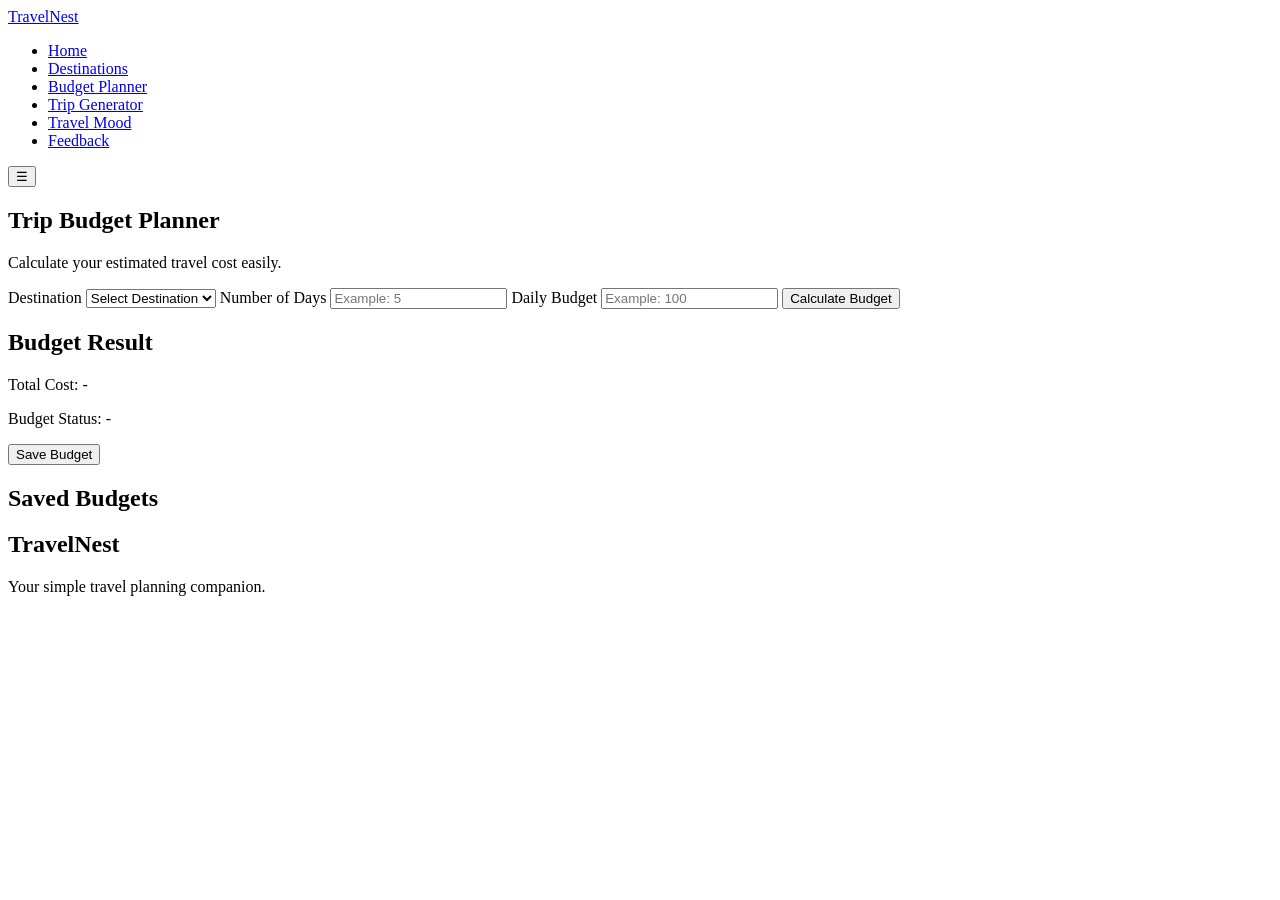
==== budget.html @ d4c86e50 "Initial TravelNest website upload" ====
<!DOCTYPE html>
<html lang="en">

<head>
    <meta charset="UTF-8">
    <meta name="viewport" content="width=device-width, initial-scale=1.0">
    <title>TravelNest | Budget Planner</title>

    <link rel="stylesheet" href="css/styles.css">
    <link rel="icon" type="image/png" href="images/logo.png.svg">
    <link rel="manifest" href="manifest.json">
</head>

<body>

    <header class="header">
        <nav class="navbar">
            <a href="index.html" class="logo">TravelNest</a>

            <ul class="nav-links" id="navLinks">
                <li><a href="index.html">Home</a></li>
                <li><a href="destinations.html">Destinations</a></li>
                <li><a href="budget.html" class="active">Budget Planner</a></li>
                <li><a href="generator.html">Trip Generator</a></li>
                <li><a href="mood.html">Travel Mood</a></li>
                <li><a href="feedback.html">Feedback</a></li>
            </ul>

            <button class="hamburger" id="hamburger" aria-label="Open navigation menu">
                ☰
            </button>
        </nav>
    </header>

    <main>
        <section class="page-title">
            <h1>Trip Budget Planner</h1>
            <p>Calculate your estimated travel cost easily.</p>
        </section>

        <section class="form-box">
            <form id="budgetForm">
                <label for="budgetDestination">Destination</label>
                <select id="budgetDestination">
                    <option value="">Select Destination</option>
                    <option value="Bali">Bali</option>
                    <option value="Paris">Paris</option>
                    <option value="Dubai">Dubai</option>
                    <option value="Tokyo">Tokyo</option>
                    <option value="Cape Town">Cape Town</option>
                    <option value="New York">New York</option>
                </select>

                <label for="days">Number of Days</label>
                <input type="number" id="days" placeholder="Example: 5">

                <label for="dailyBudget">Daily Budget</label>
                <input type="number" id="dailyBudget" placeholder="Example: 100">

                <button type="submit">Calculate Budget</button>
            </form>
        </section>

        <section class="result-box" id="budgetResult">
            <h2>Budget Result</h2>
            <p id="totalCost">Total Cost: -</p>
            <p id="budgetStatus">Budget Status: -</p>

            <div class="progress-container">
                <div class="progress-bar" id="progressBar"></div>
            </div>

            <button id="saveBudgetBtn">Save Budget</button>
            <p id="saveBudgetMessage"></p>
        </section>

        <section class="saved-section">
            <h2>Saved Budgets</h2>
            <div id="savedBudgets"></div>
        </section>
    </main>

    <footer class="footer">
        <div class="footer-content">
            <h2>TravelNest</h2>
            <p>Your simple travel planning companion.</p>
        </div>
    </footer>

    <script src="js/data.js"></script>
    <script src="js/main.js"></script>
    <script src="js/budget.js"></script>
</body>

</html>
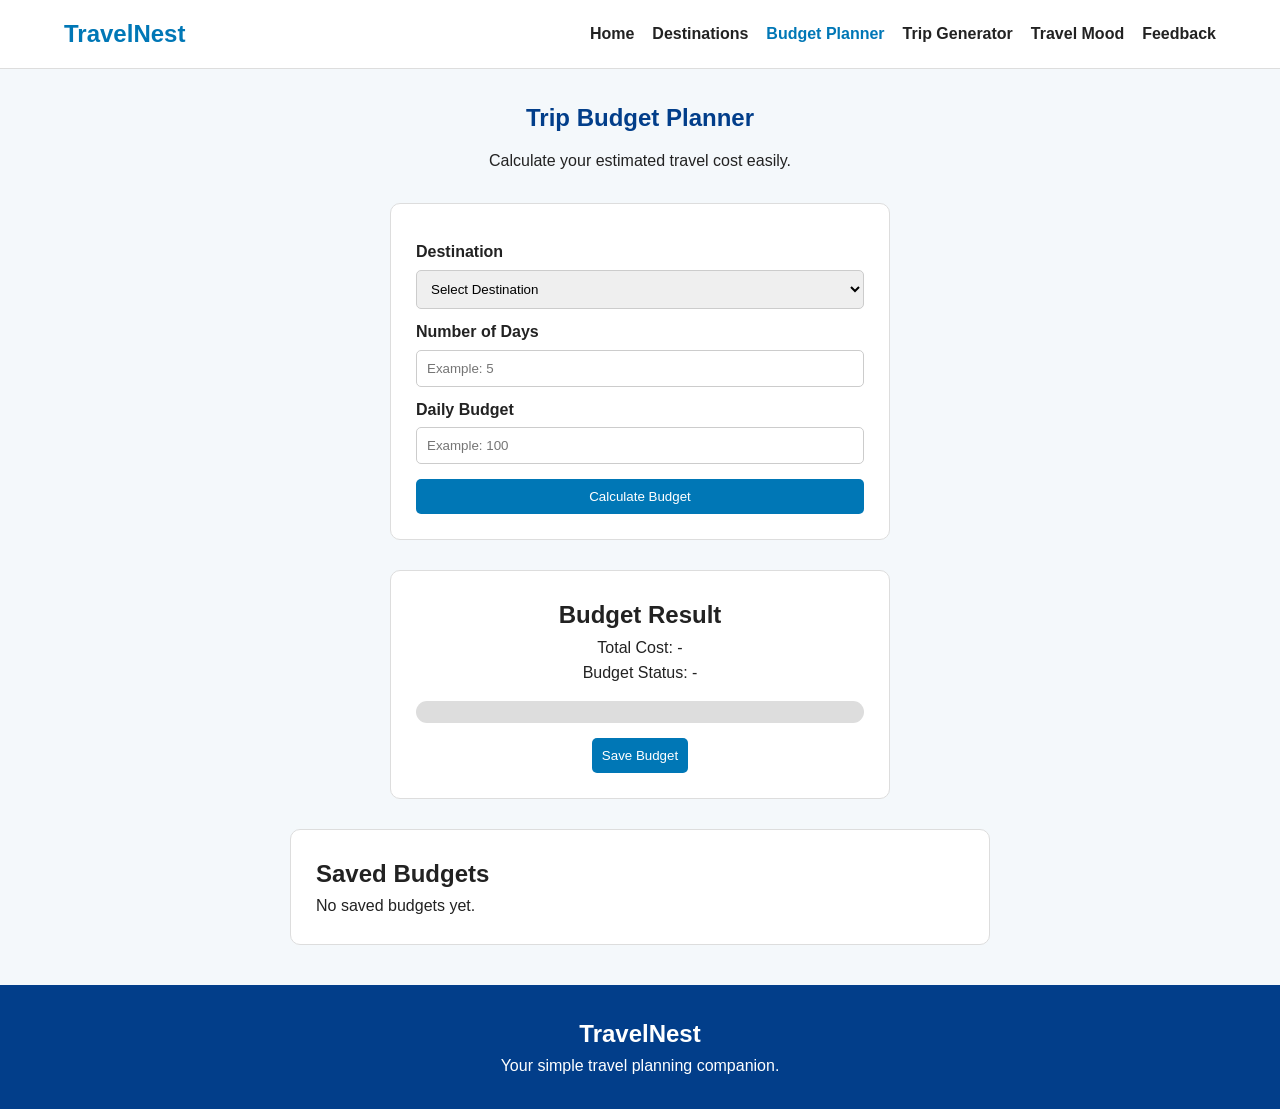
==== commit bf25b6ee: "File Corrections" ====
--- a/budget.html
+++ b/budget.html
@@ -49,6 +49,7 @@
                     <option value="Tokyo">Tokyo</option>
                     <option value="Cape Town">Cape Town</option>
                     <option value="New York">New York</option>
+                    <option value="Goa">Goa</option>
                 </select>
 
                 <label for="days">Number of Days</label>
--- a/css/styles.css
+++ b/css/styles.css
@@ -0,0 +1,625 @@
+/* Basic reset */
+* {
+    margin: 0;
+    padding: 0;
+    box-sizing: border-box;
+}
+
+body {
+    font-family: Arial, sans-serif;
+    background: #f4f8fb;
+    color: #222;
+    line-height: 1.6;
+}
+
+/* Header and Navigation */
+.header {
+    background: #ffffff;
+    border-bottom: 1px solid #ddd;
+    position: sticky;
+    top: 0;
+    z-index: 100;
+}
+
+.navbar {
+    width: 90%;
+    margin: auto;
+    padding: 15px 0;
+    display: flex;
+    justify-content: space-between;
+    align-items: center;
+}
+
+.logo {
+    text-decoration: none;
+    font-size: 24px;
+    font-weight: bold;
+    color: #0077b6;
+}
+
+.nav-links {
+    list-style: none;
+    display: flex;
+    gap: 18px;
+}
+
+.nav-links a {
+    text-decoration: none;
+    color: #222;
+    font-weight: bold;
+}
+
+.nav-links a:hover,
+.nav-links .active {
+    color: #0077b6;
+}
+
+.hamburger {
+    display: none;
+    font-size: 26px;
+    background: none;
+    border: none;
+    cursor: pointer;
+}
+
+/* Hero Section */
+.hero {
+    width: 90%;
+    margin: 40px auto;
+    display: grid;
+    grid-template-columns: 1fr 1fr;
+    gap: 30px;
+    align-items: center;
+}
+
+.hero-text h1 {
+    font-size: 42px;
+    margin-bottom: 15px;
+    color: #023e8a;
+}
+
+.hero-text p {
+    margin-bottom: 15px;
+}
+
+.travel-quote {
+    font-style: italic;
+    color: #0077b6;
+    font-weight: bold;
+}
+
+.btn {
+    display: inline-block;
+    background: #0077b6;
+    color: #ffffff;
+    padding: 12px 18px;
+    text-decoration: none;
+    border-radius: 5px;
+    transition: 0.3s;
+}
+
+.btn:hover {
+    background: #023e8a;
+}
+
+.hero-image img {
+    width: 100%;
+    border-radius: 10px;
+}
+
+/* Section Box */
+.section-box {
+    width: 90%;
+    margin: 30px auto;
+    background: #ffffff;
+    padding: 25px;
+    border-radius: 10px;
+    text-align: center;
+    border: 1px solid #ddd;
+}
+
+.section-box h2 {
+    color: #023e8a;
+    margin-bottom: 15px;
+}
+
+.day-card {
+    background: #eaf6ff;
+    padding: 20px;
+    border-radius: 8px;
+}
+
+/* Features */
+.features {
+    width: 90%;
+    margin: 30px auto;
+    display: flex;
+    gap: 20px;
+}
+
+.feature-card {
+    background: #ffffff;
+    padding: 25px;
+    border-radius: 10px;
+    flex: 1;
+    text-align: center;
+    border: 1px solid #ddd;
+    transition: 0.3s;
+}
+
+.feature-card:hover {
+    transform: translateY(-5px);
+}
+
+.feature-card h3 {
+    color: #0077b6;
+    margin-bottom: 10px;
+}
+
+/* Footer */
+.footer {
+    margin-top: 40px;
+    background: #023e8a;
+    color: #ffffff;
+    text-align: center;
+    padding: 30px 20px;
+}
+
+.newsletter-form {
+    margin-top: 15px;
+}
+
+.newsletter-form input {
+    padding: 10px;
+    width: 250px;
+    max-width: 90%;
+    border: none;
+    border-radius: 5px;
+}
+
+.newsletter-form button {
+    padding: 10px 15px;
+    border: none;
+    background: #90e0ef;
+    color: #023e8a;
+    font-weight: bold;
+    border-radius: 5px;
+    cursor: pointer;
+}
+
+#newsletterMessage {
+    margin-top: 10px;
+    font-weight: bold;
+}
+
+/* Mobile Responsive */
+@media screen and (max-width: 768px) {
+    .hamburger {
+        display: block;
+    }
+
+    .nav-links {
+        display: none;
+        position: absolute;
+        top: 65px;
+        right: 5%;
+        background: #ffffff;
+        width: 220px;
+        flex-direction: column;
+        padding: 20px;
+        border: 1px solid #ddd;
+        border-radius: 8px;
+    }
+
+    .nav-links.show {
+        display: flex;
+    }
+
+    .hero {
+        grid-template-columns: 1fr;
+        text-align: center;
+    }
+
+    .hero-text h1 {
+        font-size: 32px;
+    }
+
+    .features {
+        flex-direction: column;
+    }
+
+    .newsletter-form button {
+        margin-top: 10px;
+    }
+}
+
+/* Page title */
+.page-title {
+    width: 90%;
+    margin: 30px auto;
+    text-align: center;
+}
+
+.page-title h1 {
+    color: #023e8a;
+    margin-bottom: 10px;
+}
+
+/* Search and filter */
+.filter-section {
+    width: 90%;
+    margin: 20px auto;
+    display: flex;
+    gap: 15px;
+    justify-content: center;
+}
+
+.filter-section input,
+.filter-section select {
+    padding: 10px;
+    width: 250px;
+    border: 1px solid #ccc;
+    border-radius: 5px;
+}
+
+/* Destination cards */
+.destination-grid {
+    width: 90%;
+    margin: 30px auto;
+    display: grid;
+    grid-template-columns: repeat(3, 1fr);
+    gap: 20px;
+}
+
+.destination-card {
+    background: #ffffff;
+    border: 1px solid #ddd;
+    border-radius: 10px;
+    overflow: hidden;
+    cursor: pointer;
+    transition: 0.3s;
+}
+
+.destination-card:hover {
+    transform: translateY(-5px);
+}
+
+.destination-card img {
+    width: 100%;
+    height: 180px;
+    object-fit: cover;
+}
+
+.destination-card-content {
+    padding: 15px;
+}
+
+.destination-card-content h3 {
+    color: #0077b6;
+    margin-bottom: 5px;
+}
+
+/* Modal */
+.modal {
+    display: none;
+    position: fixed;
+    z-index: 200;
+    left: 0;
+    top: 0;
+    width: 100%;
+    height: 100%;
+    background: rgba(0, 0, 0, 0.6);
+}
+
+.modal-content {
+    background: #ffffff;
+    width: 80%;
+    max-width: 600px;
+    margin: 80px auto;
+    padding: 25px;
+    border-radius: 10px;
+    position: relative;
+}
+
+.close-btn {
+    position: absolute;
+    top: 10px;
+    right: 15px;
+    font-size: 28px;
+    cursor: pointer;
+}
+
+.modal-content h2,
+.modal-content h3 {
+    color: #023e8a;
+    margin-top: 10px;
+}
+
+.modal-content ul {
+    margin-left: 20px;
+    margin-bottom: 15px;
+}
+
+.modal-content table {
+    width: 100%;
+    border-collapse: collapse;
+    margin-top: 10px;
+}
+
+.modal-content th,
+.modal-content td {
+    border: 1px solid #ccc;
+    padding: 10px;
+    text-align: center;
+}
+
+.modal-content th {
+    background: #eaf6ff;
+}
+
+/* Mobile for destination page */
+@media screen and (max-width: 768px) {
+    .filter-section {
+        flex-direction: column;
+        align-items: center;
+    }
+
+    .filter-section input,
+    .filter-section select {
+        width: 100%;
+    }
+
+    .destination-grid {
+        grid-template-columns: 1fr;
+    }
+
+    .modal-content {
+        width: 90%;
+        margin: 50px auto;
+    }
+}
+
+/* Form box */
+.form-box {
+    width: 90%;
+    max-width: 500px;
+    margin: 30px auto;
+    background: #ffffff;
+    padding: 25px;
+    border-radius: 10px;
+    border: 1px solid #ddd;
+}
+
+.form-box form {
+    display: flex;
+    flex-direction: column;
+}
+
+.form-box label {
+    margin-top: 10px;
+    font-weight: bold;
+}
+
+.form-box input,
+.form-box select,
+.form-box textarea {
+    padding: 10px;
+    margin-top: 5px;
+    border: 1px solid #ccc;
+    border-radius: 5px;
+}
+
+.form-box button,
+.result-box button {
+    margin-top: 15px;
+    padding: 10px;
+    background: #0077b6;
+    color: #ffffff;
+    border: none;
+    border-radius: 5px;
+    cursor: pointer;
+}
+
+.form-box button:hover,
+.result-box button:hover {
+    background: #023e8a;
+}
+
+/* Budget result */
+.result-box {
+    width: 90%;
+    max-width: 500px;
+    margin: 30px auto;
+    background: #ffffff;
+    padding: 25px;
+    border-radius: 10px;
+    border: 1px solid #ddd;
+    text-align: center;
+}
+
+.progress-container {
+    width: 100%;
+    height: 22px;
+    background: #ddd;
+    border-radius: 20px;
+    margin-top: 15px;
+    overflow: hidden;
+}
+
+.progress-bar {
+    width: 0%;
+    height: 100%;
+    background: #0077b6;
+    transition: 0.5s;
+}
+
+.saved-section {
+    width: 90%;
+    max-width: 700px;
+    margin: 30px auto;
+    background: #ffffff;
+    padding: 25px;
+    border-radius: 10px;
+    border: 1px solid #ddd;
+}
+
+.saved-budget-card {
+    background: #eaf6ff;
+    padding: 15px;
+    border-radius: 8px;
+    margin-top: 10px;
+}
+
+/* Live search suggestions */
+.search-box {
+    position: relative;
+    width: 250px;
+}
+
+.search-box input {
+    width: 100%;
+}
+
+.suggestions-box {
+    display: none;
+    position: absolute;
+    background: #ffffff;
+    width: 100%;
+    border: 1px solid #ccc;
+    border-top: none;
+    z-index: 50;
+}
+
+.suggestion-item {
+    padding: 10px;
+    cursor: pointer;
+}
+
+.suggestion-item:hover {
+    background: #eaf6ff;
+}
+
+@media screen and (max-width: 768px) {
+    .search-box {
+        width: 100%;
+    }
+}
+
+/* Random trip generator */
+.suggestion-card {
+    background: #eaf6ff;
+    padding: 15px;
+    border-radius: 8px;
+    margin-top: 10px;
+}
+
+.suggestion-card img {
+    width: 100%;
+    max-height: 220px;
+    object-fit: cover;
+    border-radius: 8px;
+    margin-bottom: 10px;
+}
+
+.button-animation {
+    transform: scale(1.05);
+}
+
+/* Travel mood page */
+.sound-section {
+    width: 90%;
+    max-width: 700px;
+    margin: 30px auto;
+    background: #ffffff;
+    padding: 25px;
+    border-radius: 10px;
+    border: 1px solid #ddd;
+    text-align: center;
+}
+
+.sound-section h2 {
+    color: #023e8a;
+    margin-bottom: 10px;
+}
+
+.sound-btn,
+.track-btn {
+    padding: 10px 15px;
+    margin: 8px;
+    background: #0077b6;
+    color: #ffffff;
+    border: none;
+    border-radius: 5px;
+    cursor: pointer;
+}
+
+.sound-btn:hover,
+.track-btn:hover {
+    background: #023e8a;
+}
+
+.mood-card {
+    background: #eaf6ff;
+    padding: 15px;
+    border-radius: 8px;
+    margin-top: 10px;
+}
+
+.mood-card h3 {
+    color: #0077b6;
+}
+
+/* FAQ section */
+.faq-section {
+    width: 90%;
+    max-width: 700px;
+    margin: 30px auto;
+    background: #ffffff;
+    padding: 25px;
+    border-radius: 10px;
+    border: 1px solid #ddd;
+}
+
+.faq-section h2 {
+    color: #023e8a;
+    text-align: center;
+    margin-bottom: 15px;
+}
+
+.faq-item {
+    margin-bottom: 10px;
+}
+
+.faq-question {
+    width: 100%;
+    padding: 12px;
+    background: #0077b6;
+    color: #ffffff;
+    border: none;
+    text-align: left;
+    border-radius: 5px;
+    cursor: pointer;
+    font-weight: bold;
+}
+
+.faq-answer {
+    display: none;
+    padding: 12px;
+    background: #eaf6ff;
+    border-radius: 5px;
+    margin-top: 5px;
+}
+
+.faq-answer.show {
+    display: block;
+}
+
+#feedbackMessage {
+    margin-top: 15px;
+    font-weight: bold;
+    text-align: center;
+}
+.hidden-label {
+    position: absolute;
+    left: -9999px;
+}
